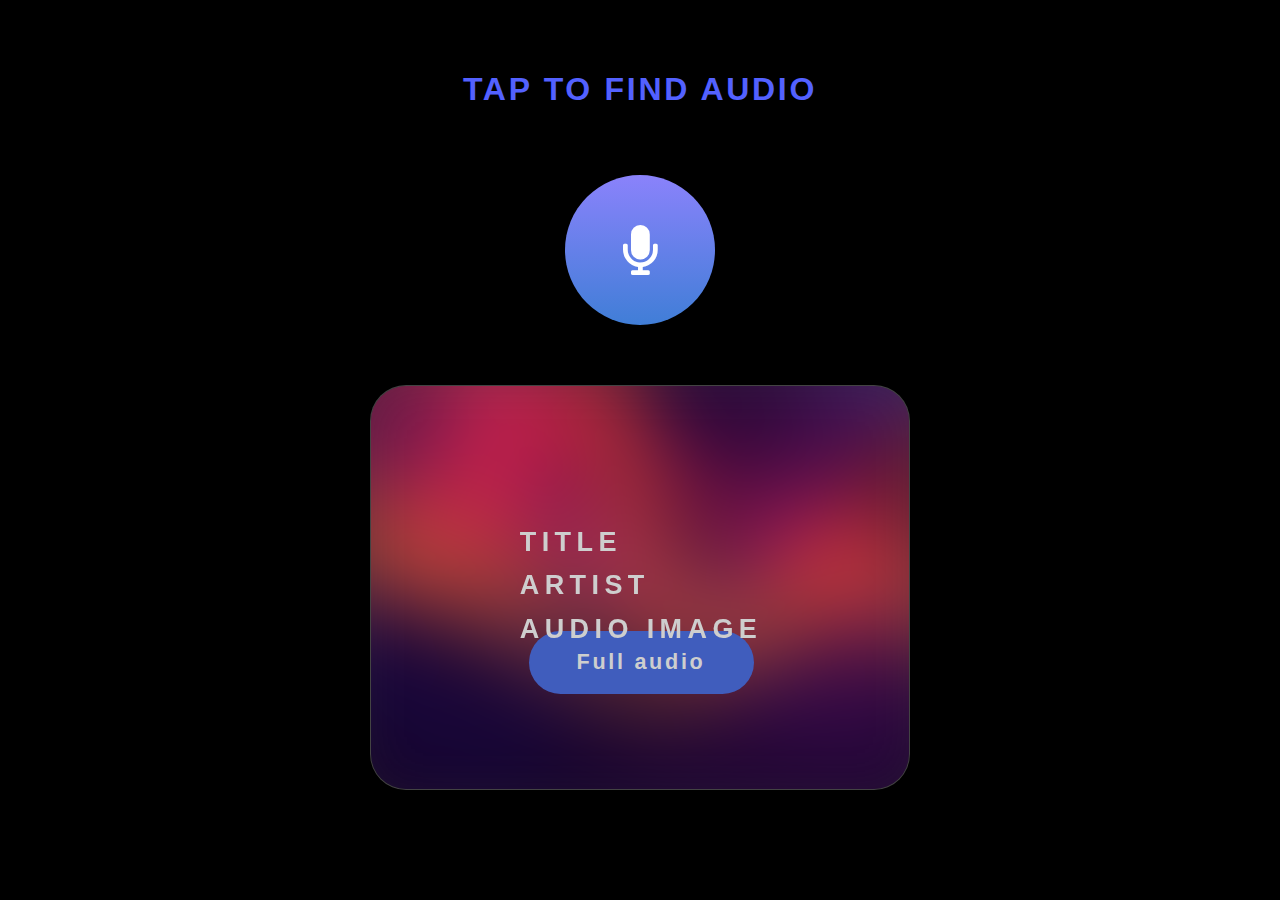
==== Project Sound Code/record.html @ 46e94bca "Add files via upload" ====
<!DOCTYPE html>
<html lang="en">
<head>
    <meta charset="UTF-8">
    <meta name="viewport" content="width=device-width, initial-scale=1.0">

    <!-- ===== CSS ===== -->
    <link rel="stylesheet" href="assets/css/header.css">
    <link rel="stylesheet" href="assets/css/bootstrap.css">
    <link rel="stylesheet" href="assets/css/animated-carousel.css">
    <link rel="stylesheet" href="assets/css/record.css">
    <style>
    body{
        background-color: black;
        height: 100vh;
    }
    .card::before {
    background: url('assets/img/curvy-background-layers-sound-waves_23-2148474206.webp');
    background-position: 40%;
    background-size: cover;
    background-attachment: fixed;
    }

    .background {
        width: 100vw;
        height: 100vh;
        display: flex;
        justify-content: center;
        margin-top: 60px;
        position: fixed;
    }

    h1, h2 {
        font-family: 'Roboto', sans-serif;
        color: rgb(206, 206, 206);
    }

    h1 {
        font-size: 4vmin;
        letter-spacing: .6vmin;
        text-transform: uppercase;
    }

    h2 {
        font-size: 2.7vmin;
        letter-spacing: .3vmin;
    }

    .card {
        position: relative;
        width: 70vmin;
        height: 50vmin;
        background: rgba(255, 255, 255, 0.2);
        border: .1vmin solid rgba(219, 219, 219, 0.1);
        border-radius: 4vmin;
        overflow: hidden;
        box-shadow: 0 .5vmin 1vmin rgba(0, 0, 0, .4);
    }

    .card::before {
        content: "";
        position: absolute;
        top: 0;
        right: 0;
        bottom: 0;
        left: 0;
        filter: blur(4.5vmin);
        margin: -5vmin;
    }

    .innercard {
        position: relative;
        width: 70vmin;
        height: 50vmin;
        display: flex;
        justify-content: center;
        align-items: center;
    }

    .text {
        position: absolute;
        top: 16vmin;
    }

    .button {
        position: absolute;
        bottom: 18vmin;
    }

    button {
        width: 35vmin;
        height: 16vmin;
        background: rgb(64, 93, 189);
        border: none;
        border-radius: 5vmin;
        outline: transparent;
        cursor: pointer;
        margin-top: 150px;
    }

    button:hover {
        background: rgb(92, 128, 226);
        box-shadow: 0 0 .5vmin #fff;
    }

    @media (min-width: 731px) {

        h1 {
            font-size: 3vmin;
        }

        h2 {
            font-size: 2.4vmin;
        }

        .card, .innercard {
            width: 60vmin;
            height: 45vmin;
        }

        .text {
            top: 15vmin;
        }

        .button {
            bottom: 16vmin;
        }

        button {
            width: 25vmin;
            height: 7vmin;
        }
    }

    </style>

    <!-- ===== BOX ICONS ===== -->
    <link href='https://cdn.jsdelivr.net/npm/boxicons@2.0.5/css/boxicons.min.css' rel='stylesheet'>
    <!--Font Awesome Icon CDN-->
    <link rel="stylesheet" href="https://cdnjs.cloudflare.com/ajax/libs/font-awesome/5.15.2/css/all.min.css">

    <title>Project SoundCode || Technovators Challenge</title>
</head>
<body>
    <section class="section" id="record">
        <h2 class="record__subtitle" id="recordTEXT">TAP TO FIND AUDIO</h2>
        <div class=" record" style="position: sticky; margin-top: 60px;" id="myDIV" onclick="myFunction()">
            <i class="fas fa-microphone"></i>
        </div>
        <div class="background">
            <div class="card">
                <div class="innercard">
                    <div class="text">
                         <h1>Title</h1>
                         <h1>Artist</h1>
                         <h1>Audio Image</h1>
                    </div>
                         <button>
                             <a href="/index.html"><h2>Full audio</h2></a>
                         </button>
                </div>
            </div>
        </div>
    </section>


    <script>
        function myFunction() {
        var element = document.getElementById("myDIV");
        element.classList.toggle("pulse");
       }
    </script>
</body>
---- Project Sound Code/assets/css/header.css ----
/*===== GOOGLE FONTS =====*/
@import url("https://fonts.googleapis.com/css2?family=Montserrat:wght@500;600;700&display=swap");

/*===== VARIABLES CSS =====*/
:root{
    --header-height: 3rem;
    --font-medium: 500;
}

/*===== Colores =====*/
:root{
    --first-color: #5361FF;
    --white-color: #FAFAFF;
    --dark-color: #2A3B47;
    --text-color: #697477;
}

/*===== Fuente y tipografia =====*/
:root{
    --body-font: 'Montserrat', sans-serif ;
    --big-font-size: 6.25rem;
    --h2-font-size: 1.25rem;
    --normal-font-size: .938rem;
    --small-font-size: .813rem;
}
@media screen and (min-width: 768px){
    :root{
        --big-font-size: 10.5rem;
        --h2-font-size: 2rem;
        --normal-font-size: 1rem;
        --small-font-size: .875rem;
    }
}

/*===== Margenes =====*/
:root{
    --mb-1: .5rem;
    --mb-2: 1rem;
    --mb-3: 1.5rem;
    --mb-4: 2rem;
}

/*===== z index =====*/
:root{
    --z-fixed: 100;
}

/*===== BASE =====*/
*,::before,::after{
    box-sizing: border-box;
}
html{
    scroll-behavior: smooth;
}
body{
    margin: var(--header-height) 0 0 0;
    font-family: var(--body-font);
    font-size: var(--normal-font-size);
    font-weight: var(--font-medium);
    color: var(--text-color);
    line-height: 1.6;
}
h1,h2,p{
    margin: 0;
}
ul{
    margin: 0;
    padding: 0;
    list-style: none;
}
a{
    text-decoration: none;
    color: var(--text-color);
}
img{
    max-width: 100%;
    height: auto;
    display: block;
}

/*===== CLASS CSS ===== */
.section{
    padding: 3rem 0;
}
.section-title{
    position: relative;
    font-size: var(--h2-font-size);
    color: var(--dark-color);
    margin: var(--mb-4) 0;
    text-align: center;
}
.section-title::after{
    position: absolute;
    content: "";
    width: 32px;
    height: .18rem;
    left: 0;
    right: 0;
    margin: auto;
    top: 2rem;
    background-color: var(--first-color);
}

/*===== LAYOUT =====*/
.bd-grid{
    max-width: 1024px;
    display: grid;
    grid-template-columns: 100%;
    grid-column-gap: 2rem;
    width: calc(100% - 2rem);
    margin-left: var(--mb-2);
    margin-right: var(--mb-2);
}
.l-header{
    width: 100%;
    position: fixed;
    top: 0;
    left: 0;
    z-index: var(--z-fixed);
    background-color: var(--first-color);
}

/*===== NAV =====*/
.nav{
    height: var(--header-height);
    display: flex;
    justify-content: space-between;
    align-items: center;
}
@media screen and (max-width: 768px){
    .nav__menu{
        position: fixed;
        top: var(--header-height);
        right: -100%;
        width: 80%;
        height: 100%;
        padding: 2rem;
        background-color: rgba(255,255,255,.3);
        transition: .5s;
        backdrop-filter: blur(10px);
    }
}
.nav__item{
    margin-bottom: var(--mb-4);
}
.nav__link{
    position: relative;
    color: var(--dark-color);
}
.nav__link:hover{
    color: var(--first-color);
}
.nav__logo{
    color: var(--white-color);
}
.nav__toggle{
    color: var(--white-color);
    font-size: 1.5rem;
    cursor: pointer;
}

/*=== Show menu ===*/
.show{
    right: 0;
}

/*Active menu*/
.active::after{
    position: absolute;
    content: "";
    width: 100%;
    height: .18rem;
    left: 0;
    top: 2rem;
    background-color: var(--first-color);
}

/*===== HOME =====*/
.home{
    position: relative;
    background-color: var(--first-color);
    overflow: hidden;
}
.home__container{
    height: calc(100vh - var(--header-height));
    row-gap: 5rem;
}
.home__title{
    align-self: flex-end;
    font-size: var(--big-font-size);
    color: var(--white-color);
    line-height: .8;
}
.home__title span{
    text-shadow: 0 20px 25px rgba(0,0,0,.5);
}
.home__scroll{
    align-self: flex-end;
    padding-bottom: var(--mb-4);
}
.home__scroll-link{
    writing-mode: vertical-lr;
    transform: rotate(-180deg);
    color: var(--white-color);
}
.home__img{
    position: absolute;
    right: 0;
    bottom: 0;
    width: 295px;
}

/* ===== ABOUT =====*/
.about__container{
    justify-items: center;
    row-gap: 2rem;
    text-align: center;
}
.about__img{
    display: flex;
    justify-content: center;
    padding-top: 1rem;
    width: 120px;
    height: 120px;
    background-color: var(--first-color);
    border-radius: 50%;
    overflow: hidden;
}
.about__img img{
    width: 100px;
}
.about__subtitle{
    font-size: var(--h2-font-size);
    color: var(--first-color);
    margin-bottom: var(--mb-1);
}
.about__text{
    margin-bottom: var(--mb-4);
}
.about__profession{
    display: block;
    margin-bottom: var(--mb-4);
}
.about__social-icon{
    font-size: 1.4rem;
    margin: 0 var(--mb-1);
}
.about__social-icon:hover{
    color: var(--first-color);
}
.appworks{
    margin-top: 30px;
    display: flex;
    align-items: center;
    justify-content: center;
    flex-direction: column;
}
.appworks__subtitle{
    font-size: var(--h2-font-size);
    color: var(--first-color);
    margin-bottom: var(--mb-1);
}
.record__subtitle{
    font-size: var(--h2-font-size);
    color: var(--first-color);
    margin-bottom: var(--mb-1);
    justify-content: center;
    text-align: center;
}

/* ===== FOOTER =====*/
.footer{
    position: relative;
    background-color: #101b93;
    overflow: hidden;
}
.footer__container{
    height: calc(100vh - var(--header-height));
    row-gap: 1rem;
}
.footer__img{
    position: absolute;
    right: 0;
    bottom: 0;
    width: 295px;
}
.footer__title{
    align-self: flex-end;
    font-size: 2.5rem;
    color: var(--white-color);
    line-height: .8;
}
.footer__title span{
    text-shadow: 0 20px 25px rgba(0,0,0,.5);
}

/* ===== MEDIA QUERIES =====*/
/* For small devices */
@media screen and (max-width: 320px) {
  .home__img {
    width: 230px;
  }
  .footer__img{
      width: 230px;
  }
}

@media screen and (min-width: 768px){
    body{
        margin: 0;
    }
    .section{
        padding-top: 4rem;
    }
    .section-title{
        margin-bottom: 3rem;
    }
    .section-title::after{
        width: 64px;
        top: 3rem;
    }

    .nav{
        height: calc(var(--header-height) + 1rem);
    }
    .nav__list{
        display: flex;
    }
    .nav__item{
        margin-left: var(--mb-4);
        margin-bottom: 0;
    }
    .nav__toggle{
        display: none;
    }
    .nav__link{
        color: var(--white-color);
    }
    .nav__link:hover{
        color: var(--white-color);
    }
    .active::after{
        background-color: var(--white-color);
    }

    .home__container{
        height: 100vh;
        grid-template-rows: 1.7fr 1fr;
        row-gap: 0;
    }
    .home__img{
        width: 524px;
        right: 10%;
    }
    .footer__img{
        width: 510px;
        right: 10%;
    }

    .about__container{
        grid-template-columns: repeat(2, 1fr);
        align-items: center;
        text-align: initial;
        padding: 4rem 0;
    }
    .about__img{
        width: 200px;
        height: 200px;
    }
    .about__img img{
        width: 165px;
    }
    .footer__img{
        width: 500px;
        right: 10%;
    }
    .footer__container{
        height: 100vh;
        grid-template-rows: 1.7fr 1fr;
        row-gap: 0;
    }
}

@media screen and (min-width: 1024px){
    .bd-grid{
        margin-left: auto;
        margin-right: auto;
    }
}

/* For tall screens on mobiles y desktop*/
@media screen and (min-height: 721px) {
    .home__container {
        height: 640px;
    }
    .home__img {
        right: 24%;
    }
    .footer__img {
        right: 24%;
    }
}
---- Project Sound Code/assets/css/animated-carousel.css ----
.icon-cards {
    position: relative;
    width: 60vw;
    height: 40vw;
    max-width: 380px;
    max-height: 250px;
    margin: 0;
    color: white;
    perspective: 1000px;
    transform-origin: center;
  }
  .icon-cards__content {
    position: absolute;
    width: 100%;
    height: 100%;
    transform-origin: center;
    transform-style: preserve-3d;
    transform: translateZ(-30vw) rotateY(0);
    -webkit-animation: carousel 10s infinite cubic-bezier(0.77, 0, 0.175, 1) forwards;
            animation: carousel 10s infinite cubic-bezier(0.77, 0, 0.175, 1) forwards;
  }
  .icon-cards__content.step-animation {
    -webkit-animation: carousel 8s infinite steps(1) forwards;
            animation: carousel 8s infinite steps(1) forwards;
  }
  .icon-cards__item {
    position: absolute;
    top: 0;
    left: 0;
    right: 0;
    bottom: 0;
    width: 60vw;
    height: 40vw;
    max-width: 380px;
    max-height: 250px;
    box-shadow: 0 5px 20px rgba(0, 0, 0, 0.1);
    border-radius: 6px;
    transform-origin: center;
  }
  .icon-cards__item:nth-child(1) {
    background: transparent;
    transform: rotateY(0) translateZ(35vw);
  }
  .icon-cards__item:nth-child(2) {
    background: transparent;
    transform: rotateY(120deg) translateZ(35vw);
  }
  .icon-cards__item:nth-child(3) {
    background: transparent;
    transform: rotateY(240deg) translateZ(35vw);
  }
  
  @-webkit-keyframes carousel {
    0%, 17.5% {
      transform: translateZ(-35vw) rotateY(0);
    }
    27.5%, 45% {
      transform: translateZ(-35vw) rotateY(-120deg);
    }
    55%, 72.5% {
      transform: translateZ(-35vw) rotateY(-240deg);
    }
    82.5%, 100% {
      transform: translateZ(-35vw) rotateY(-360deg);
    }
  }
  
  @keyframes carousel {
    0%, 17.5% {
      transform: translateZ(-35vw) rotateY(0);
    }
    27.5%, 45% {
      transform: translateZ(-35vw) rotateY(-120deg);
    }
    55%, 72.5% {
      transform: translateZ(-35vw) rotateY(-240deg);
    }
    82.5%, 100% {
      transform: translateZ(-35vw) rotateY(-360deg);
    }
  }

  
  .checkbox {
    position: relative;
    margin-top: 2rem;
    font-size: 0.9rem;
    font-weight: bold;
    text-transform: uppercase;
    color: #F47956;
    transition: color 0.3s ease;
    -webkit-user-select: none;
       -moz-user-select: none;
        -ms-user-select: none;
            user-select: none;
  }
  .checkbox:hover {
    color: #F7A95A;
  }
  .checkbox__checkbox {
    position: relative;
    top: 0;
    width: 1.0625rem;
    height: 1.0625rem;
    background: white;
    border: 1px solid currentColor;
    border-radius: 4px;
    vertical-align: middle;
    transition: background 0.1s ease;
    cursor: pointer;
  }
  .checkbox__checkbox::after {
    content: "";
    position: absolute;
    top: 1px;
    left: 5px;
    width: 5px;
    height: 11px;
    opacity: 0;
    transform: rotate(45deg) scale(0);
    border-right: 2px solid #fff;
    border-bottom: 2px solid #fff;
    transition: all 0.3s ease;
    transition-delay: 0.15s;
  }
  .checkbox__label {
    margin-left: 5px;
    vertical-align: middle;
    cursor: pointer;
  }
  .checkbox > input:checked ~ .checkbox__checkbox {
    border-color: transparent;
    background: #F47956;
    -webkit-animation: jelly 0.6s ease;
            animation: jelly 0.6s ease;
  }
  .checkbox > input:checked ~ .checkbox__checkbox:after {
    opacity: 1;
    transform: rotate(45deg) scale(1);
  }
  
  @-webkit-keyframes jelly {
    from {
      transform: scale(1, 1);
    }
    30% {
      transform: scale(1.25, 0.75);
    }
    40% {
      transform: scale(0.75, 1.25);
    }
    50% {
      transform: scale(1.15, 0.85);
    }
    65% {
      transform: scale(0.95, 1.05);
    }
    75% {
      transform: scale(1.05, 0.95);
    }
    to {
      transform: scale(1, 1);
    }
  }
  
  @keyframes jelly {
    from {
      transform: scale(1, 1);
    }
    30% {
      transform: scale(1.25, 0.75);
    }
    40% {
      transform: scale(0.75, 1.25);
    }
    50% {
      transform: scale(1.15, 0.85);
    }
    65% {
      transform: scale(0.95, 1.05);
    }
    75% {
      transform: scale(1.05, 0.95);
    }
    to {
      transform: scale(1, 1);
    }
  }
---- Project Sound Code/assets/css/record.css ----
.record{
    height: 150px;
    width: 150px;
    background: linear-gradient(
        #8a82fb,
        #407ed7
    );
    margin: auto;
    padding: auto;
    left: 0;
    right: 0;
    top: 0;
    bottom: 0;
    border-radius: 50%;
    display: grid;
    place-items: center;
    font-size: 50px;
    color: #ffffff;
}
.pulse:before,
.pulse:after{
    content: "";
    position: absolute;
    height: 100%;
    width: 100%;
    background-color: #8a82fb;
    border-radius: 50%;
    z-index: -1;
    opacity: 0.7;
}
.record:before{
    animation: pulse 2s ease-out infinite;
}
.pulse:after{
    animation: pulse 2s 1s ease-out infinite;
}
@keyframes pulse{
    100%{
        transform: scale(2.5);
        opacity: 0;
    }
}
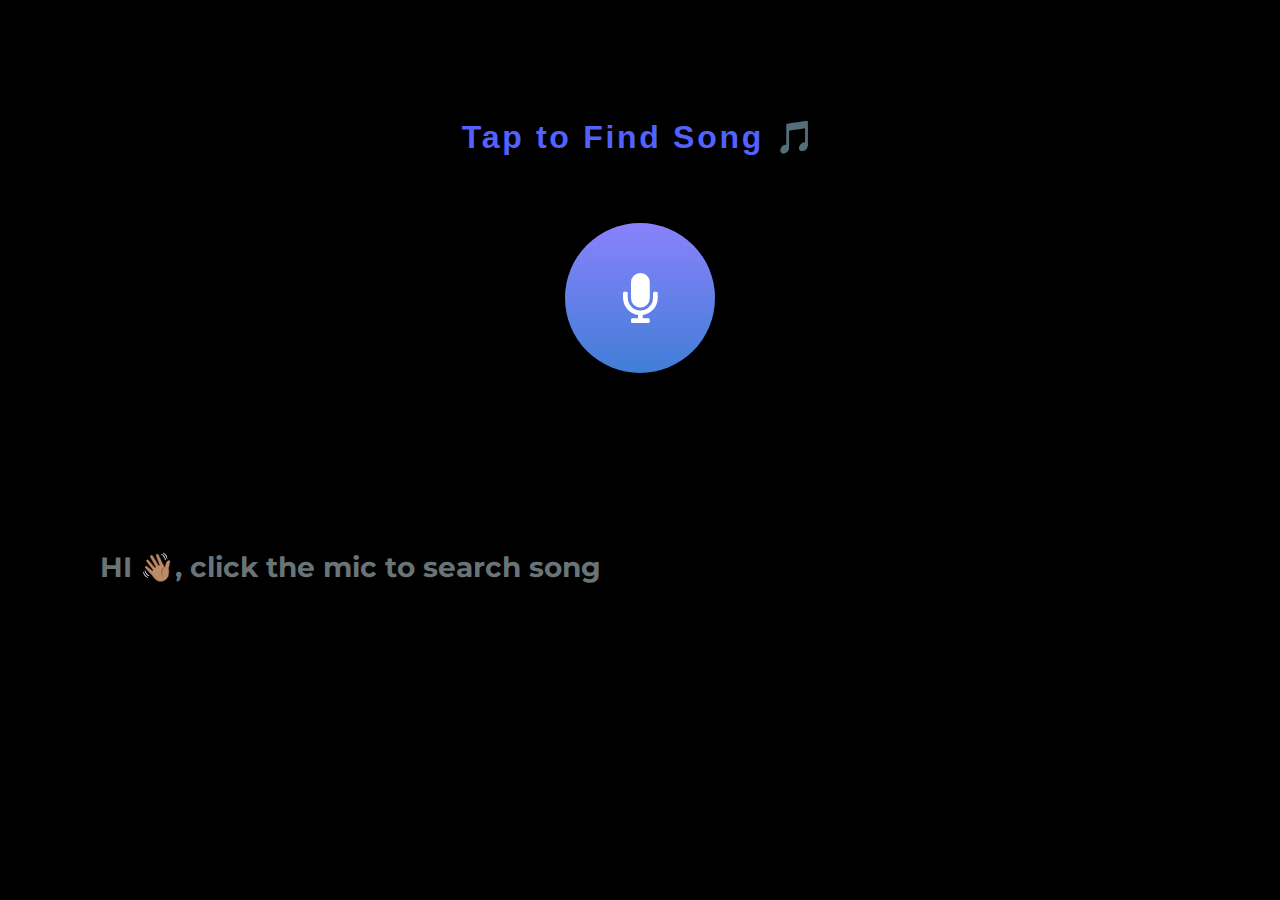
==== commit f6ea36b5: "integrated with backend" ====
--- a/Project Sound Code/record.html
+++ b/Project Sound Code/record.html
@@ -143,31 +143,53 @@
 </head>
 <body>
     <section class="section" id="record">
-        <h2 class="record__subtitle" id="recordTEXT">TAP TO FIND AUDIO</h2>
+        <h2 class="record__subtitle mt-5 mb-3" id="recordTEXT">Tap to Find Song 🎵</h2>
         <div class=" record" style="position: sticky; margin-top: 60px;" id="myDIV" onclick="myFunction()">
             <i class="fas fa-microphone"></i>
         </div>
-        <div class="background">
-            <div class="card">
-                <div class="innercard">
-                    <div class="text">
-                         <h1>Title</h1>
-                         <h1>Artist</h1>
-                         <h1>Audio Image</h1>
-                    </div>
-                         <button>
-                             <a href="/index.html"><h2>Full audio</h2></a>
-                         </button>
-                </div>
-            </div>
+        <div class="container mt-5 pt-5">
+        <div class="container mt-0 pt-5">
+            <h3 id="search-status" class="mb-4">
+                HI 👋🏽, click the mic to search song
+            </h3>
+            <table class="table table-dark d-none" id="matched-song">
+                <thead>
+                <tr>
+                    <th scope="title">Song Title</th>
+                    <th scope="match-score">Score</th>
+                    <th scope="artist">Artist</th>
+                    <th scope="link">Link</th>
+                </tr>
+                </thead>
+                <tbody>
+                <tr>
+                    <td id="song-title">Mark</td>
+                    <td id="match-score">100</td>
+                    <td id="song-artist">Otto</td>
+                    <td><a href="" id="song-link" class="text-truncate" target="_blank">Link</a></td>
+                </tr>
+                </tbody>
+            </table>
         </div>
+
     </section>
 
 
     <script>
+      let timeout;
         function myFunction() {
-        var element = document.getElementById("myDIV");
-        element.classList.toggle("pulse");
+        let element = document.getElementById("myDIV");
+        if (!element.classList.contains('pulse')) {
+          element.classList.add("pulse");
+          startRecording(element)
+          setTimeout(() => {
+            stopRecording(element)
+            element.classList.remove('pulse');
+          }, 7000)
+        }
        }
     </script>
-</body>+    <script src="scripts/record/jquery-1.11.0.min.js"></script>
+    <script src="scripts/record/recordmp3.js"></script>
+    <script src="scripts/app.js"></script>
+</body>
--- a/Project Sound Code/assets/css/header.css
+++ b/Project Sound Code/assets/css/header.css
@@ -227,7 +227,8 @@
     overflow: hidden;
 }
 .about__img img{
-    width: 100px;
+    align-self: center;
+    margin-bottom: 25px;
 }
 .about__subtitle{
     font-size: var(--h2-font-size);
@@ -399,4 +400,4 @@
     .footer__img {
         right: 24%;
     }
-}+}
